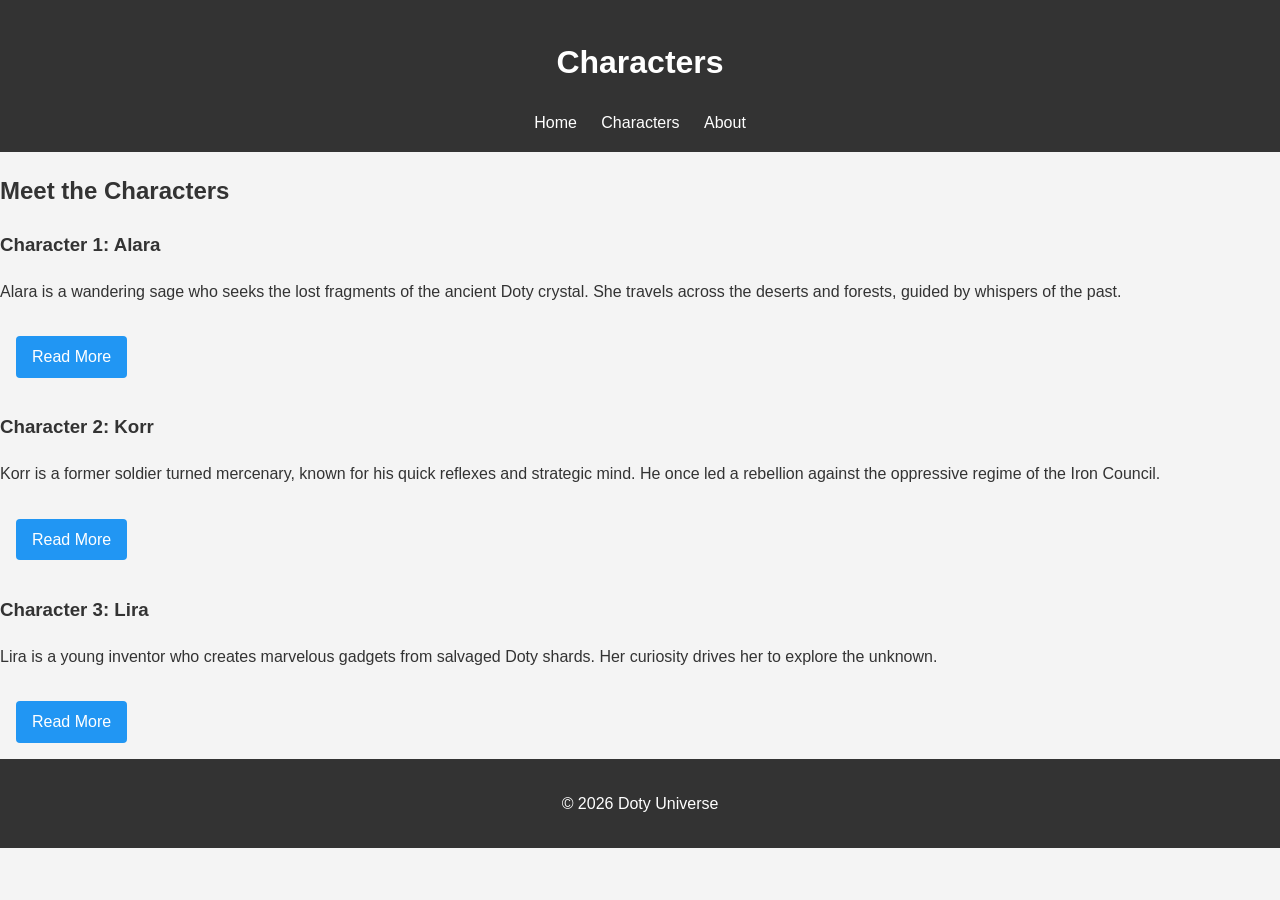
==== characters.html @ 58d7b2a5 "Initial commit – Doty Universe website" ====
<!DOCTYPE html>
<html lang='en'>
<head>
    <meta charset='UTF-8'>
    <meta name='viewport' content='width=device-width, initial-scale=1.0'>
    <title>Characters - Doty Universe</title>
    <link rel='stylesheet' href='css/style.css'>
</head>
<body>
    <header>
        <h1>Characters</h1>
        <nav>
            <a href='index.html'>Home</a>
            <a href='characters.html'>Characters</a>
            <a href='about.html'>About</a>
        </nav>
    </header>

    <section class='character-list'>
        <h2>Meet the Characters</h2>

        <div class='character'>
            <h3>Character 1: Alara</h3>
            <p>Alara is a wandering sage who seeks the lost fragments of the ancient Doty crystal. She travels across the deserts and forests, guided by whispers of the past.</p>
            <a href='#alara-detail' class='btn'>Read More</a>
        </div>

        <div class='character'>
            <h3>Character 2: Korr</h3>
            <p>Korr is a former soldier turned mercenary, known for his quick reflexes and strategic mind. He once led a rebellion against the oppressive regime of the Iron Council.</p>
            <a href='#korr-detail' class='btn'>Read More</a>
        </div>

        <div class='character'>
            <h3>Character 3: Lira</h3>
            <p>Lira is a young inventor who creates marvelous gadgets from salvaged Doty shards. Her curiosity drives her to explore the unknown.</p>
            <a href='#lira-detail' class='btn'>Read More</a>
        </div>
    </section>

    <footer>
        <p>&copy; 2026 Doty Universe</p>
    </footer>
</body>
</html>
---- css/style.css ----
body {
    font-family: Arial, sans-serif;
    margin: 0;
    padding: 0;
    line-height: 1.6;
    background-color: #f4f4f4;
    color: #333;
}
header {
    background-color: #333;
    color: #fff;
    padding: 1rem;
    text-align: center;
}
nav a {
    color: #fff;
    margin: 0 10px;
    text-decoration: none;
}
.hero {
    text-align: center;
    padding: 3rem 1rem;
    background-color: #4CAF50;
    color: #fff;
}
.btn {
    display: inline-block;
    padding: 0.5rem 1rem;
    margin: 1rem;
    background-color: #2196F3;
    color: #fff;
    text-decoration: none;
    border-radius: 4px;
    cursor: pointer;
}
.btn:hover {
    background-color: #0b7dda;
}
footer {
    text-align: center;
    padding: 1rem;
    background-color: #333;
    color: #fff;
}
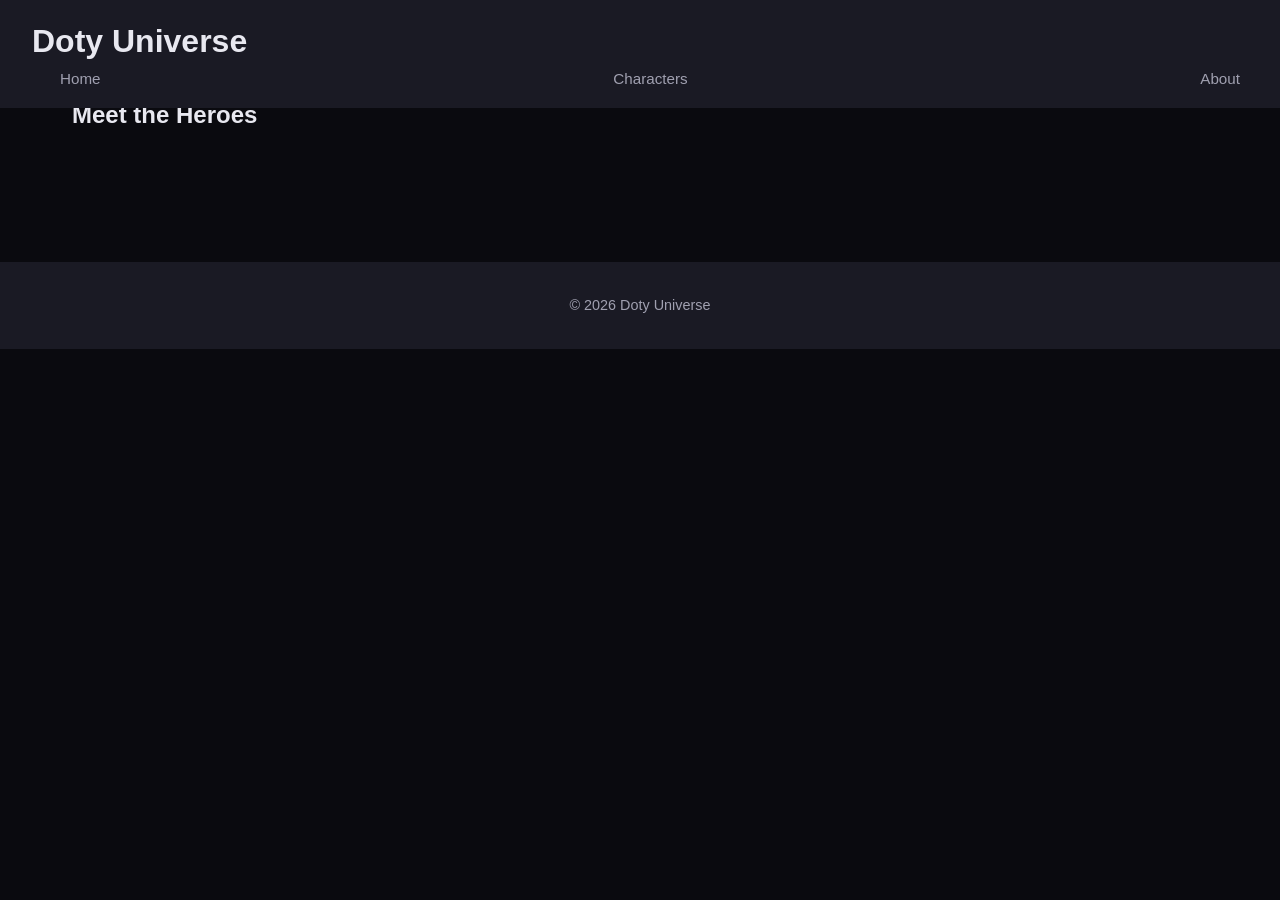
==== commit 18a360fa: "Initial commit: Doty website with hero grid, dark theme, and hero details" ====
--- a/characters.html
+++ b/characters.html
@@ -8,7 +8,7 @@
 </head>
 <body>
     <header>
-        <h1>Characters</h1>
+        <h1>Doty Universe</h1>
         <nav>
             <a href='index.html'>Home</a>
             <a href='characters.html'>Characters</a>
@@ -16,30 +16,22 @@
         </nav>
     </header>
 
-    <section class='character-list'>
-        <h2>Meet the Characters</h2>
-
-        <div class='character'>
-            <h3>Character 1: Alara</h3>
-            <p>Alara is a wandering sage who seeks the lost fragments of the ancient Doty crystal. She travels across the deserts and forests, guided by whispers of the past.</p>
-            <a href='#alara-detail' class='btn'>Read More</a>
-        </div>
-
-        <div class='character'>
-            <h3>Character 2: Korr</h3>
-            <p>Korr is a former soldier turned mercenary, known for his quick reflexes and strategic mind. He once led a rebellion against the oppressive regime of the Iron Council.</p>
-            <a href='#korr-detail' class='btn'>Read More</a>
-        </div>
-
-        <div class='character'>
-            <h3>Character 3: Lira</h3>
-            <p>Lira is a young inventor who creates marvelous gadgets from salvaged Doty shards. Her curiosity drives her to explore the unknown.</p>
-            <a href='#lira-detail' class='btn'>Read More</a>
-        </div>
-    </section>
+    <main>
+        <section class='character-list'>
+            <h2>Meet the Heroes</h2>
+            <div class='grid-filter'>
+                <!-- Filter buttons injected by JS -->
+            </div>
+            <div class='hero-grid'>
+                <!-- Heroes injected by JS -->
+            </div>
+        </section>
+    </main>
 
     <footer>
         <p>&copy; 2026 Doty Universe</p>
     </footer>
+
+    <script src='js/script.js'></script>
 </body>
 </html>
--- a/css/style.css
+++ b/css/style.css
@@ -1,44 +1,294 @@
+:root {
+  --bg-dark: #0a0a0f;
+  --bg-card: #12121a;
+  --bg-header: #1a1a24;
+  --text-primary: #e8e8f0;
+  --text-secondary: #a0a0b0;
+  --accent-gold: #d4af38;
+  --accent-gold-hover: #e6c158;
+  --border-subtle: #2a2a3a;
+  --success-green: #4ade80;
+  --error-red: #f87171;
+}
+
+* {
+  box-sizing: border-box;
+  margin: 0;
+  padding: 0;
+}
+
 body {
-    font-family: Arial, sans-serif;
-    margin: 0;
-    padding: 0;
-    line-height: 1.6;
-    background-color: #f4f4f4;
-    color: #333;
-}
+  font-family: 'Segoe UI', Tahoma, Geneva, Verdana, sans-serif;
+  background-color: var(--bg-dark);
+  color: var(--text-primary);
+  line-height: 1.6;
+}
+
 header {
-    background-color: #333;
-    color: #fff;
-    padding: 1rem;
+  background-color: var(--bg-header);
+  padding: 1rem 2rem;
+  position: fixed;
+  width: 100%;
+  top: 0;
+  z-index: 100;
+}
+
+nav {
+  max-width: 1200px;
+  margin: 0 auto;
+  display: flex;
+  justify-content: space-between;
+  align-items: center;
+}
+
+nav h1 {
+  color: var(--accent-gold);
+  font-size: 1.5rem;
+  font-weight: 700;
+}
+
+nav a {
+  color: var(--text-secondary);
+  text-decoration: none;
+  margin-left: 20px;
+  font-size: 0.95rem;
+  transition: color 0.3s ease;
+}
+
+nav a:hover {
+  color: var(--accent-gold);
+}
+
+.hero {
+  padding: 8rem 2rem 2rem;
+  text-align: center;
+  max-width: 1200px;
+  margin: 0 auto;
+}
+
+.hero h2 {
+  font-size: 3rem;
+  margin-bottom: 1rem;
+  background: linear-gradient(135deg, var(--accent-gold), #f0c845);
+  -webkit-background-clip: text;
+  -webkit-text-fill-color: transparent;
+  background-clip: text;
+}
+
+.hero p {
+  color: var(--text-secondary);
+  max-width: 600px;
+  margin: 0 auto 2rem;
+  font-size: 1.1rem;
+}
+
+.btn {
+  display: inline-block;
+  padding: 0.8rem 1.8rem;
+  background: linear-gradient(135deg, var(--accent-gold), var(--accent-gold-hover));
+  color: var(--bg-dark);
+  text-decoration: none;
+  border-radius: 4px;
+  font-weight: 600;
+  transition: transform 0.2s, box-shadow 0.2s;
+}
+
+.btn:hover {
+  transform: translateY(-2px);
+  box-shadow: 0 8px 25px rgba(212, 175, 56, 0.4);
+}
+
+footer {
+  padding: 2rem;
+  text-align: center;
+  background-color: var(--bg-header);
+  margin-top: 4rem;
+}
+
+footer p {
+  color: var(--text-secondary);
+  font-size: 0.9rem;
+}
+
+/* Character Grid */
+.character-list {
+  max-width: 1200px;
+  margin: 0 auto;
+  padding: 6rem 2rem 2rem;
+}
+
+.grid-filter {
+  display: flex;
+  justify-content: center;
+  gap: 10px;
+  margin-bottom: 2rem;
+  flex-wrap: wrap;
+}
+
+.filter-btn {
+  padding: 0.5rem 1rem;
+  background: var(--bg-card);
+  color: var(--text-secondary);
+  border: 1px solid var(--border-subtle);
+  border-radius: 4px;
+  font-size: 0.85rem;
+  cursor: pointer;
+  transition: all 0.3s ease;
+  white-space: nowrap;
+}
+
+.filter-btn:hover {
+  background: var(--accent-gold);
+  color: var(--bg-dark);
+  border-color: var(--accent-gold);
+}
+
+.filter-btn.active {
+  background: var(--accent-gold);
+  color: var(--bg-dark);
+  border-color: var(--accent-gold);
+}
+
+.hero-grid {
+  display: grid;
+  grid-template-columns: repeat(auto-fill, minmax(280px, 1fr));
+  gap: 2rem;
+}
+
+.hero-card {
+  background: var(--bg-card);
+  border: 1px solid var(--border-subtle);
+  border-radius: 8px;
+  padding: 1.5rem;
+  transition: transform 0.3s, box-shadow 0.3s;
+  cursor: pointer;
+}
+
+.hero-card:hover {
+  transform: translateY(-4px);
+  box-shadow: 0 12px 30px rgba(0, 0, 0, 0.5);
+}
+
+.hero-card h3 {
+  color: var(--accent-gold);
+  margin-bottom: 0.5rem;
+  font-size: 1.2rem;
+}
+
+.hero-card .attr {
+  color: var(--text-secondary);
+  font-size: 0.85rem;
+  margin-bottom: 1rem;
+}
+
+.hero-card .abilities {
+  display: flex;
+  flex-wrap: wrap;
+  gap: 0.5rem;
+  margin-top: 1rem;
+}
+
+.ability {
+  padding: 0.2rem 0.6rem;
+  background: var(--bg-header);
+  border-radius: 4px;
+  font-size: 0.7rem;
+  color: var(--accent-gold);
+  border: 1px solid var(--border-subtle);
+}
+
+/* Hero Detail Page */
+.hero-detail {
+  max-width: 1200px;
+  margin: 0 auto;
+  padding: 6rem 2rem;
+}
+
+.hero-detail-back {
+  display: inline-block;
+  padding: 0.5rem 1rem;
+  background: var(--bg-header);
+  color: var(--text-secondary);
+  text-decoration: none;
+  border-radius: 4px;
+  font-size: 0.9rem;
+  margin-bottom: 2rem;
+  transition: opacity 0.3s;
+}
+
+.hero-detail-back:hover {
+  opacity: 0.8;
+}
+
+.hero-detail h1 {
+  color: var(--accent-gold);
+  font-size: 3rem;
+  margin-bottom: 1rem;
+}
+
+.hero-detail .lore {
+  color: var(--text-secondary);
+  font-size: 1.1rem;
+  line-height: 1.8;
+  margin-bottom: 2rem;
+}
+
+.hero-detail .attr-row {
+  display: flex;
+  justify-content: space-between;
+  margin: 1rem 0;
+  padding: 0.5rem 0;
+  border-bottom: 1px solid var(--border-subtle);
+}
+
+.hero-detail .attr-row:last-child {
+  border-bottom: none;
+}
+
+.hero-detail .attr-label {
+  color: var(--text-secondary);
+  font-size: 0.9rem;
+}
+
+.hero-detail .attr-value {
+  color: var(--accent-gold);
+  font-weight: 600;
+}
+
+.hero-detail .abilities-list {
+  display: flex;
+  flex-wrap: wrap;
+  gap: 0.5rem;
+  margin-top: 1rem;
+}
+
+.hero-detail .ability {
+  padding: 0.4rem 0.8rem;
+  background: var(--bg-header);
+  color: var(--accent-gold);
+  border-radius: 4px;
+  font-size: 0.85rem;
+  border: 1px solid var(--border-subtle);
+}
+
+/* Responsive */
+@media (max-width: 768px) {
+  .hero h2 {
+    font-size: 2rem;
+  }
+
+  .grid-filter {
+    flex-direction: column;
+    align-items: stretch;
+  }
+
+  .filter-btn {
+    width: 100%;
     text-align: center;
-}
-nav a {
-    color: #fff;
-    margin: 0 10px;
-    text-decoration: none;
-}
-.hero {
-    text-align: center;
-    padding: 3rem 1rem;
-    background-color: #4CAF50;
-    color: #fff;
-}
-.btn {
-    display: inline-block;
-    padding: 0.5rem 1rem;
-    margin: 1rem;
-    background-color: #2196F3;
-    color: #fff;
-    text-decoration: none;
-    border-radius: 4px;
-    cursor: pointer;
-}
-.btn:hover {
-    background-color: #0b7dda;
-}
-footer {
-    text-align: center;
-    padding: 1rem;
-    background-color: #333;
-    color: #fff;
+    margin-bottom: 5px;
+  }
+
+  .hero-grid {
+    grid-template-columns: 1fr;
+  }
 }
